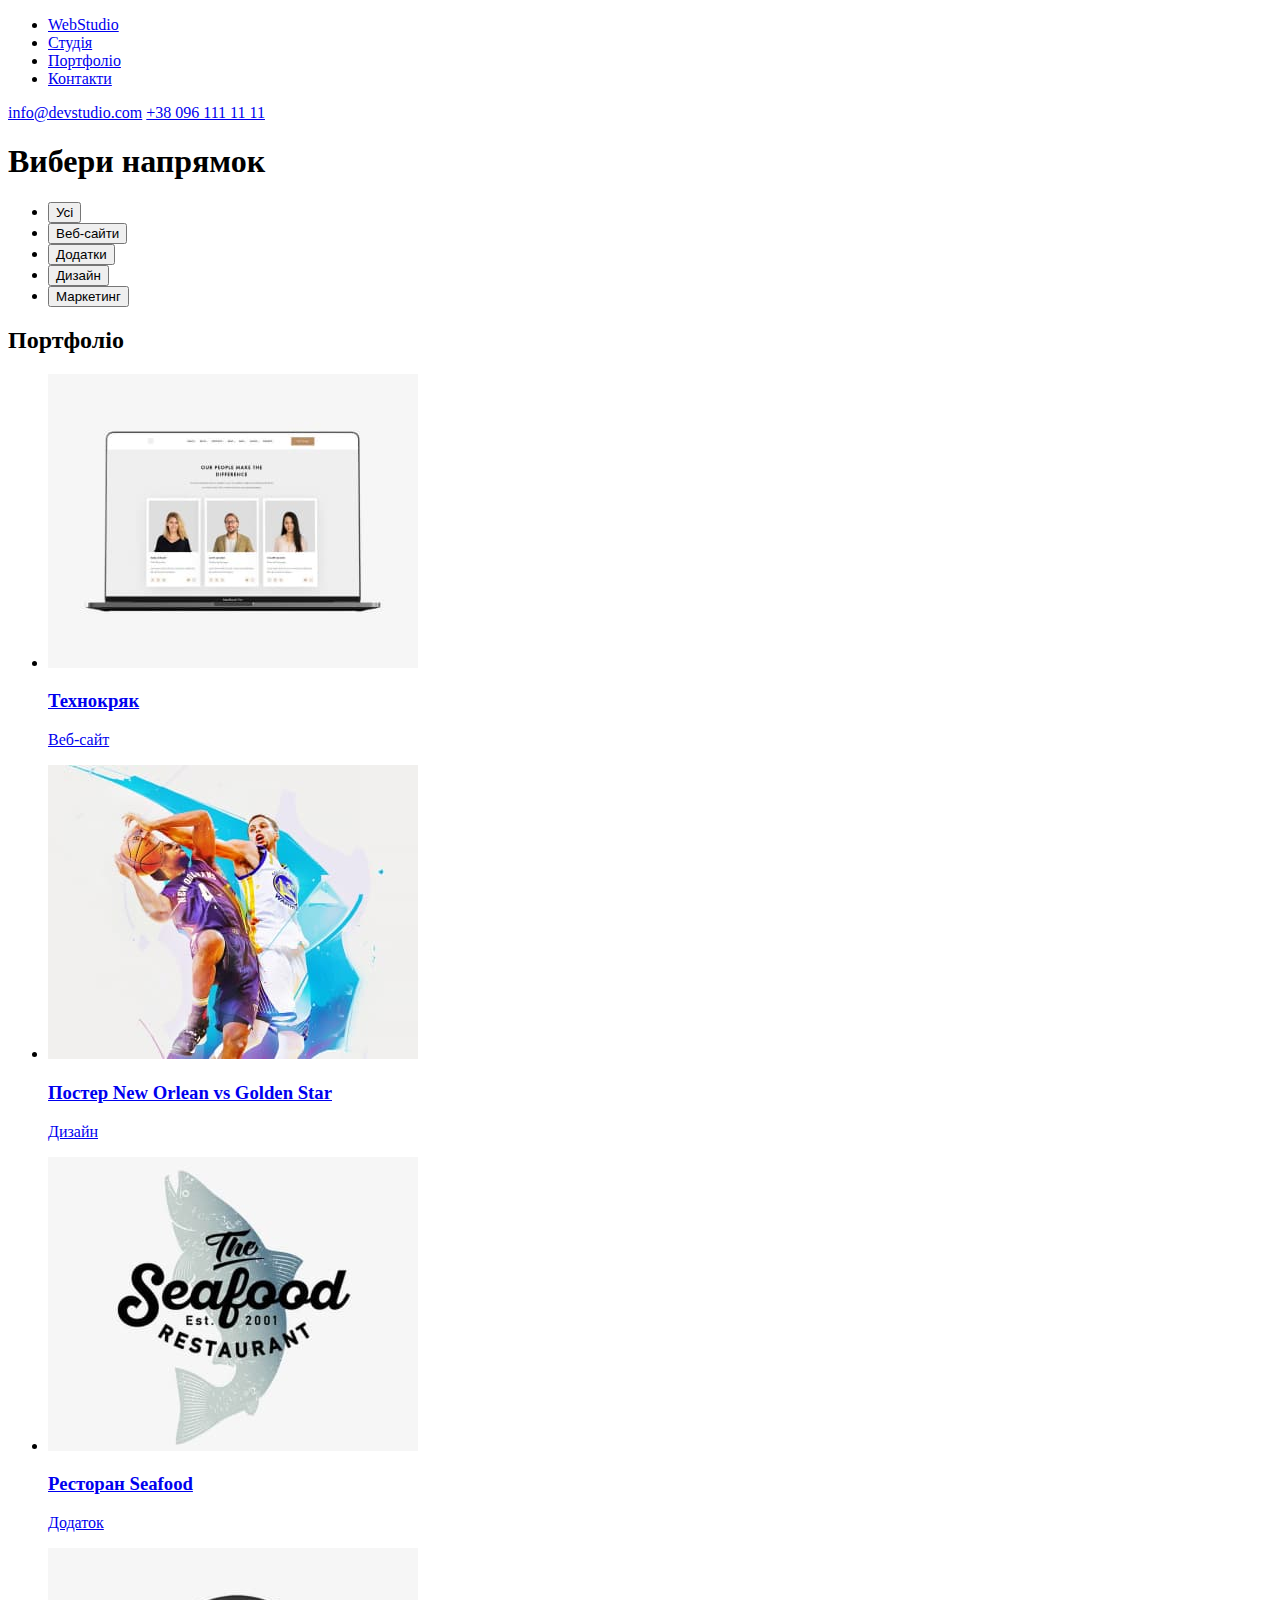
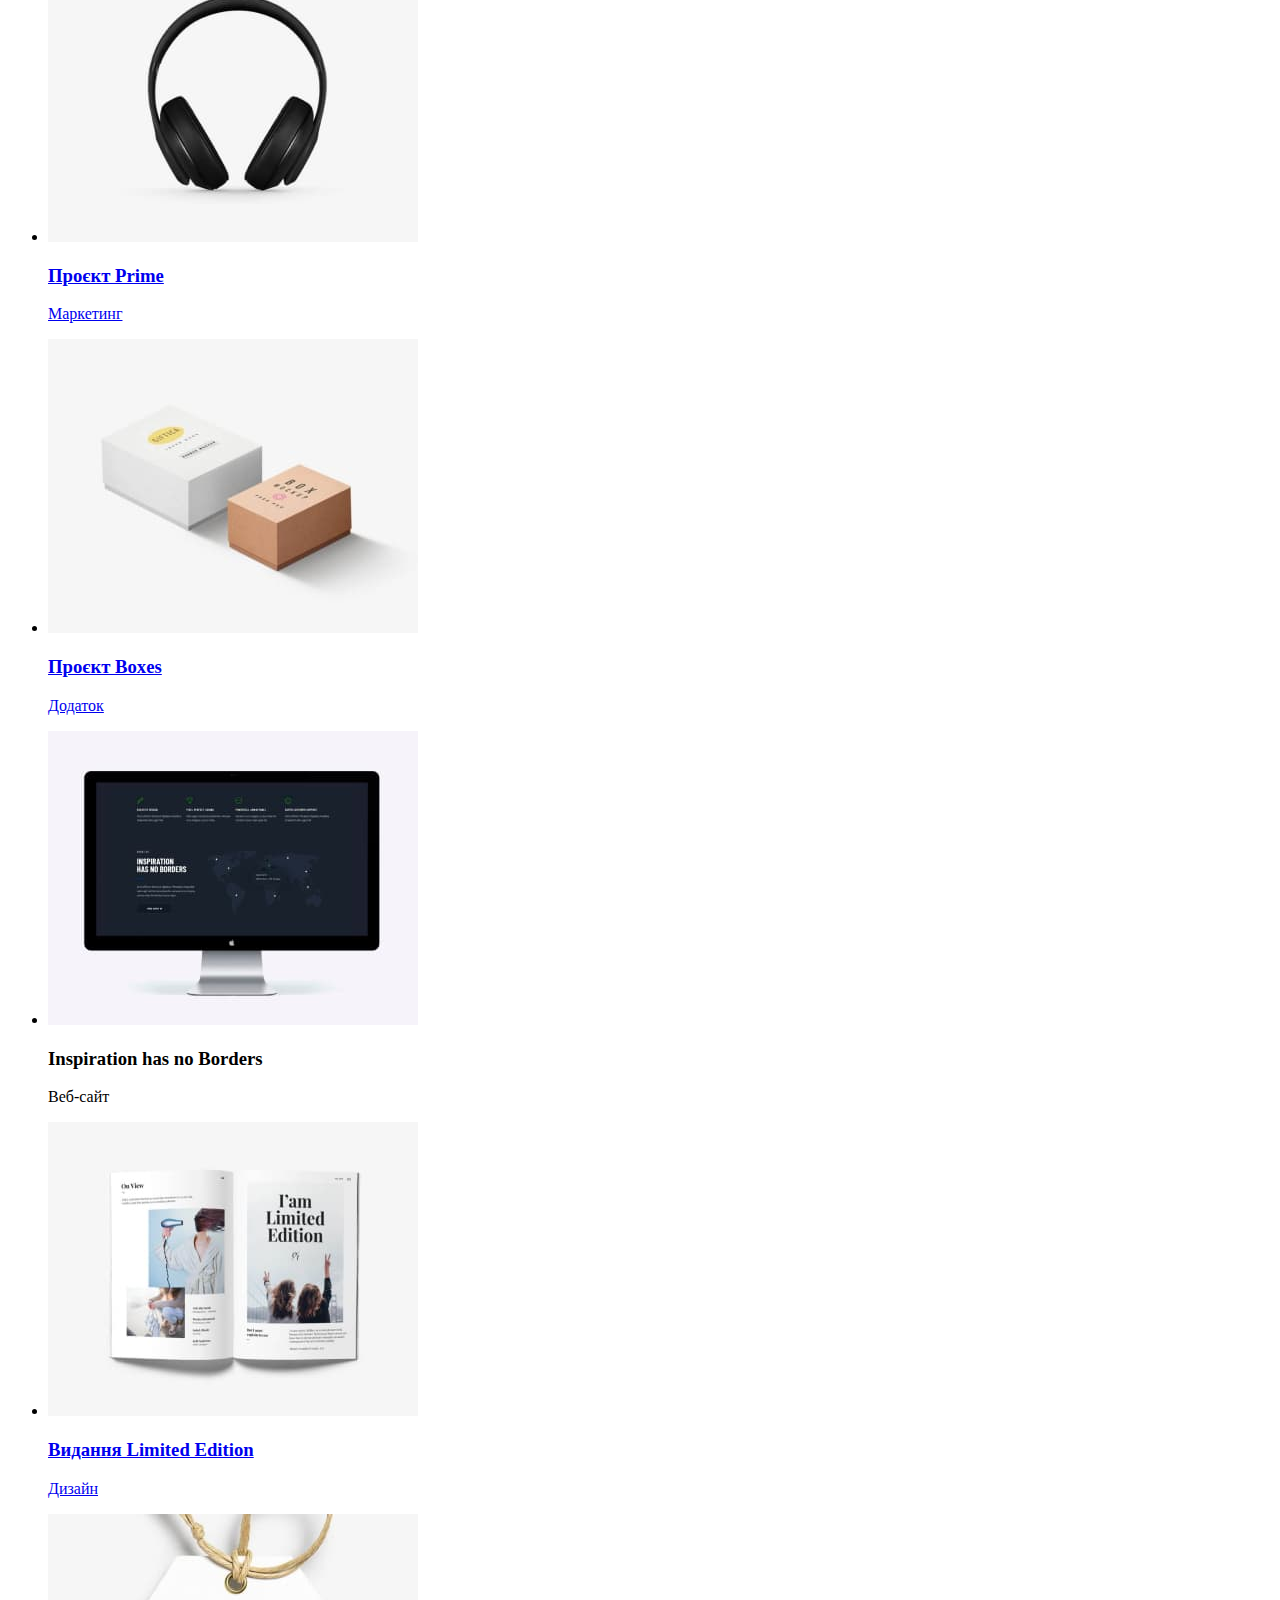
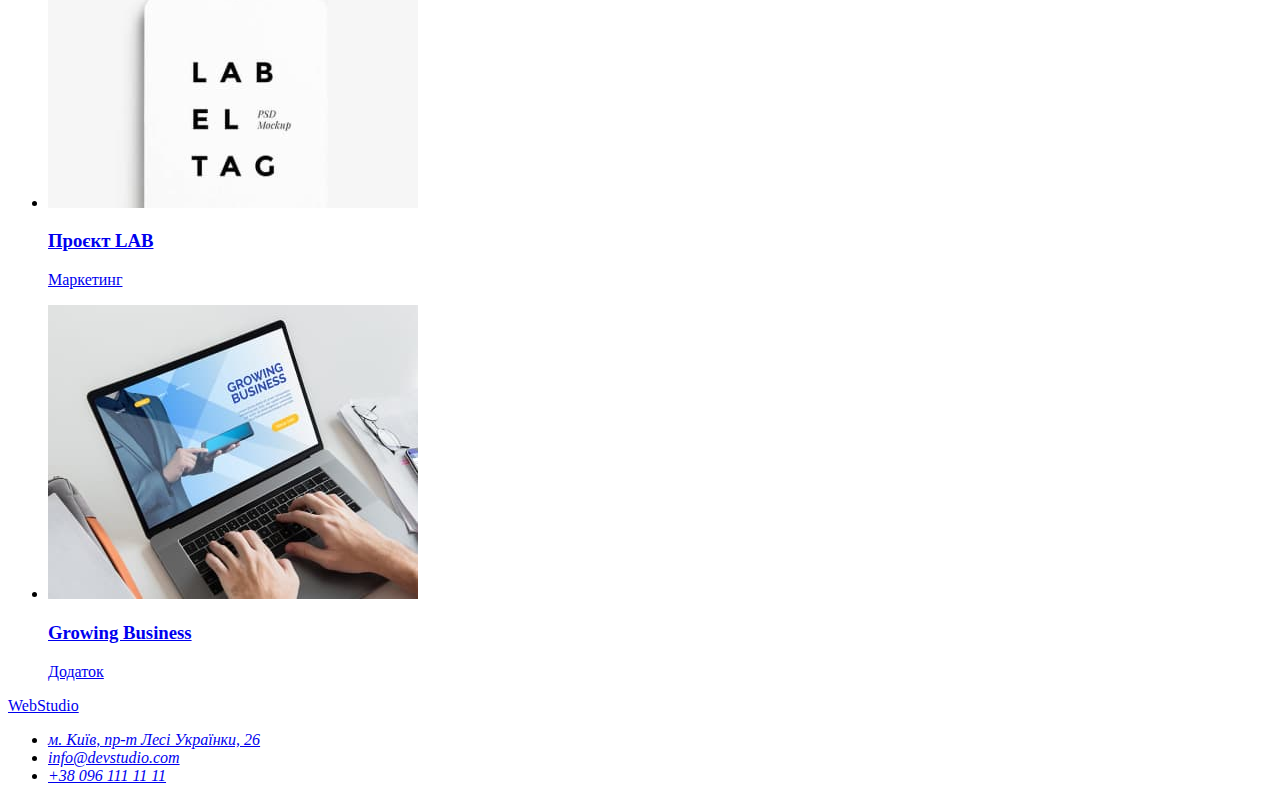
==== portfolio.html @ 2e772005 "Зробила розмітку сторінки Portfolio" ====
<!DOCTYPE html>
<html lang="uk">
<head>
    <meta charset="UTF-8">
    <meta http-equiv="X-UA-Compatible" content="IE=edge">
    <meta name="viewport" content="width=device-width, initial-scale=1.0">
    <title>Document</title>
</head>
<body>

    <header>
        <!-- Основна навігація -->
        <nav>
            <ul>
                <li>
                    <a href="#">WebStudio</a>
                </li>
                <li>
                    <a href="#">Студія</a>
                </li>
                <li>
                    <a href="#">Портфоліо</a>
                </li>
                <li>
                    <a href="#">Контакти</a>
                </li>
            </ul>
        </nav>
        <a href="mailto:info@devstudio.com">info@devstudio.com</a>
        <a href="tel:+380961111111">+38 096 111 11 11</a>
    </header>

    <main>

<!-- Фільтр -->
<h1>Вибери напрямок</h1>
        <ul>
            <li><button type="button">Усі</button></li>
            <li><button type="button">Веб-сайти</button></li>
            <li><button type="button">Додатки</button></li>
            <li><button type="button">Дизайн</button></li>
            <li><button type="button">Маркетинг</button></li>
        </ul>

<!-- Портфоліо -->
<h2>Портфоліо</h2>
<section>
    <ul>
        <li>
            <a href="#">
            <img src="./images/tehnokryak.jpg" alt="Співробітники компанії" width="370">
            <h3>Технокряк</h3>
            <p>Веб-сайт</p>
            </a>
        </li>
        <li>
            <a href="#">
            <img src="./images/poster.jpg" alt="Два баскетболисти" width="370">
            <h3>Постер New Orlean vs Golden Star</h3>
            <p>Дизайн</p>
            </a>
        </li>
        <li>
            <a href="#">
            <img src="./images/restoran.jpg" alt="Логотип ресторану" width="370">
            <h3>Ресторан Seafood</h3>
            <p>Додаток</p>
            </a>
        </li>
        <li>
            <a href="#">
            <img src="./images/project1.jpg" alt="Навушники" width="370">
            <h3>Проєкт Prime</h3>
            <p>Маркетинг</p>
            </a>
        </li>
        <li>
            <a href="#">
            <img src="./images/project2.jpg" alt="Дві коробки" width="370">
            <h3>Проєкт Boxes</h3>
            <p>Додаток</p>
            </a>
        </li>
        <li>
            <a href="#"></a>
            <img src="./images/inspiration.jpg" alt="Монітор компьютера" width="370">
            <h3>Inspiration has no Borders</h3>
            <p>Веб-сайт</p>
            </a>
        </li>
        <li>
            <a href="#">
            <img src="./images/edition.jpg" alt="Розворот журналу" width="370">
            <h3>Видання Limited Edition</h3>
            <p>Дизайн</p>
            </a>
        </li>
        <li>
            <a href="#">
            <img src="./images/project3.jpg" alt="Бірка від одягу" width="370">
            <h3>Проєкт LAB</h3>
            <p>Маркетинг</p>
            </a>
        </li>
        <li>
            <a href="#">
            <img src="./images/bussiness.jpg" alt="Людина друкує на клавіатурі ноутбука">
            <h3>Growing Business</h3>
            <p>Додаток</p>
            </a>
        </li>
    </ul>
</section>
    </main>

    <footer>
        <a href="#">WebStudio</a>
        <address>
            <ul>
                <li><a href="https://goo.gl/maps/HGfggYdq6uxmMYeL7" target="_blank"
                        rel="noreferrer noopener nofollow">м. Київ, пр-т Лесі Українки, 26</a></li>
                <li><a href="mailto:info@devstudio.com">info@devstudio.com</a></li>
                <li><a href="tel:+380961111111">+38 096 111 11 11</a></li>
            </ul>
        </address>
    </footer>
</body>

</html>
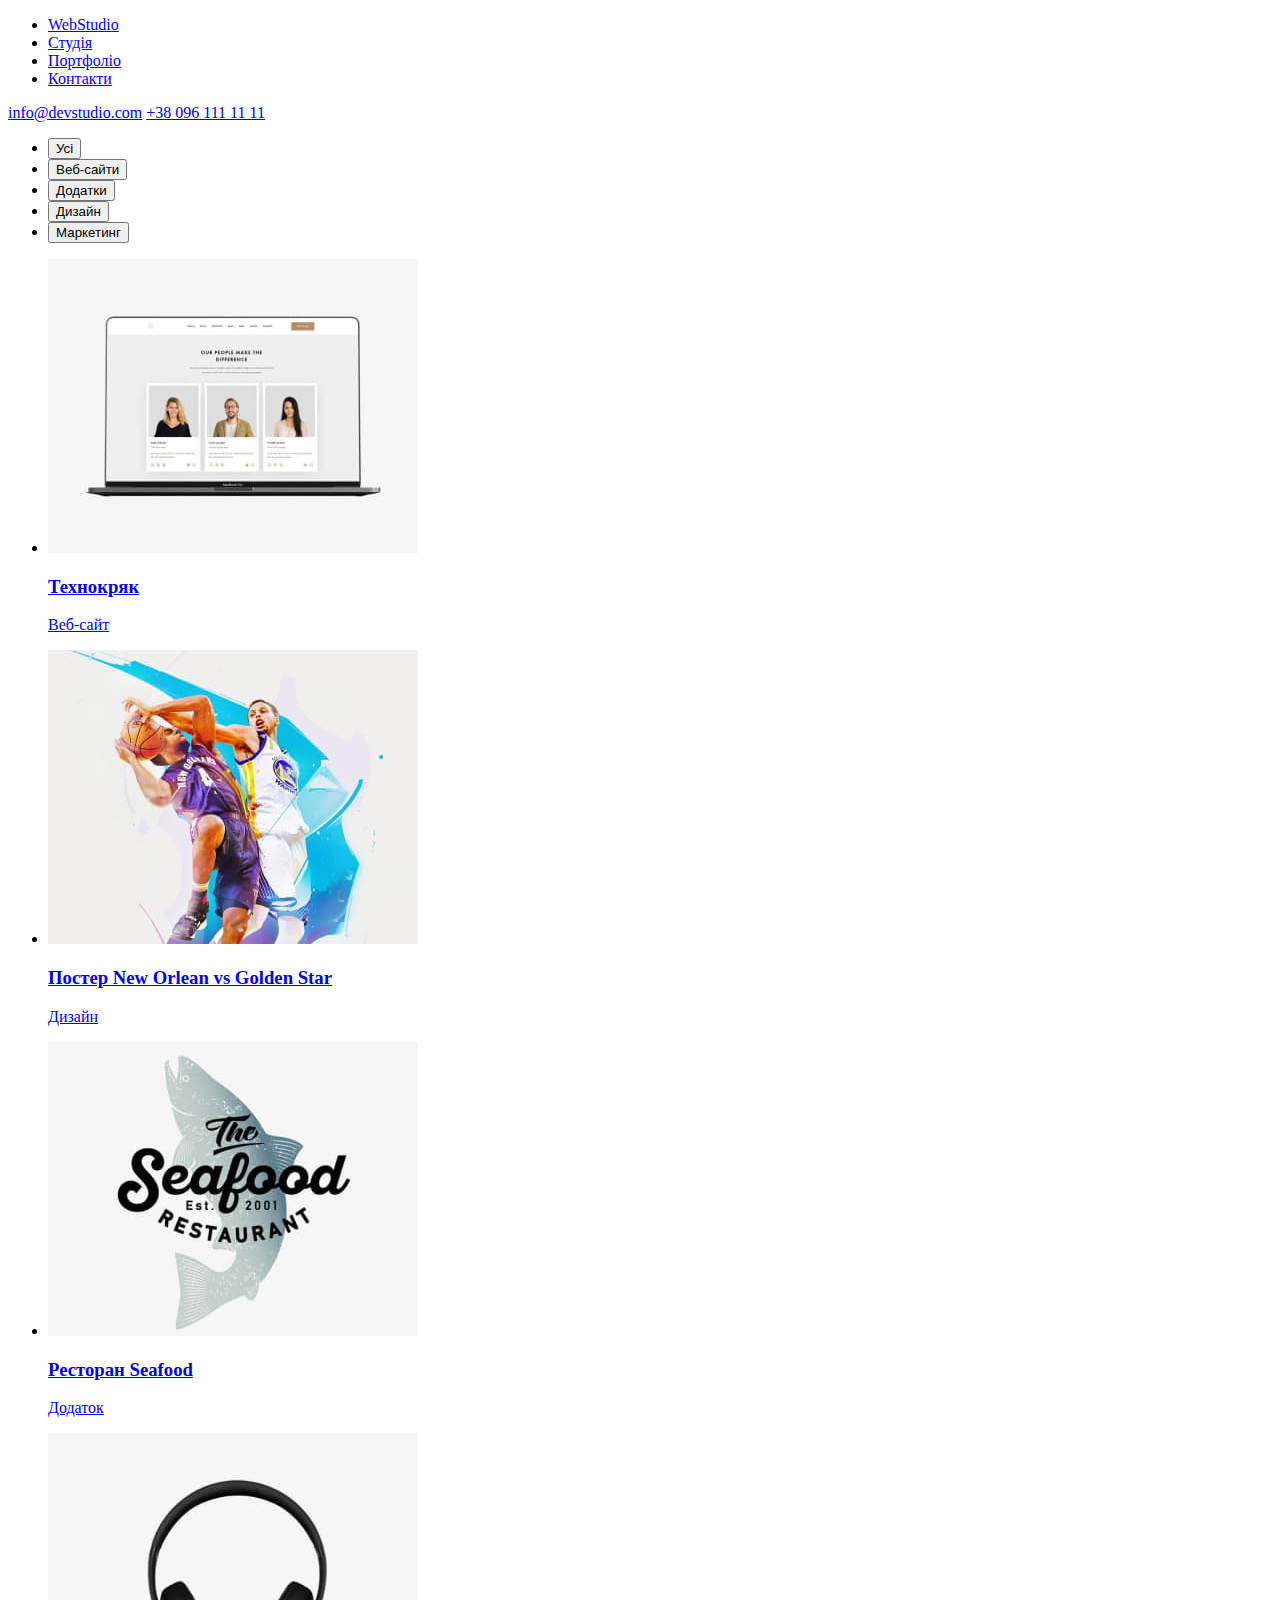
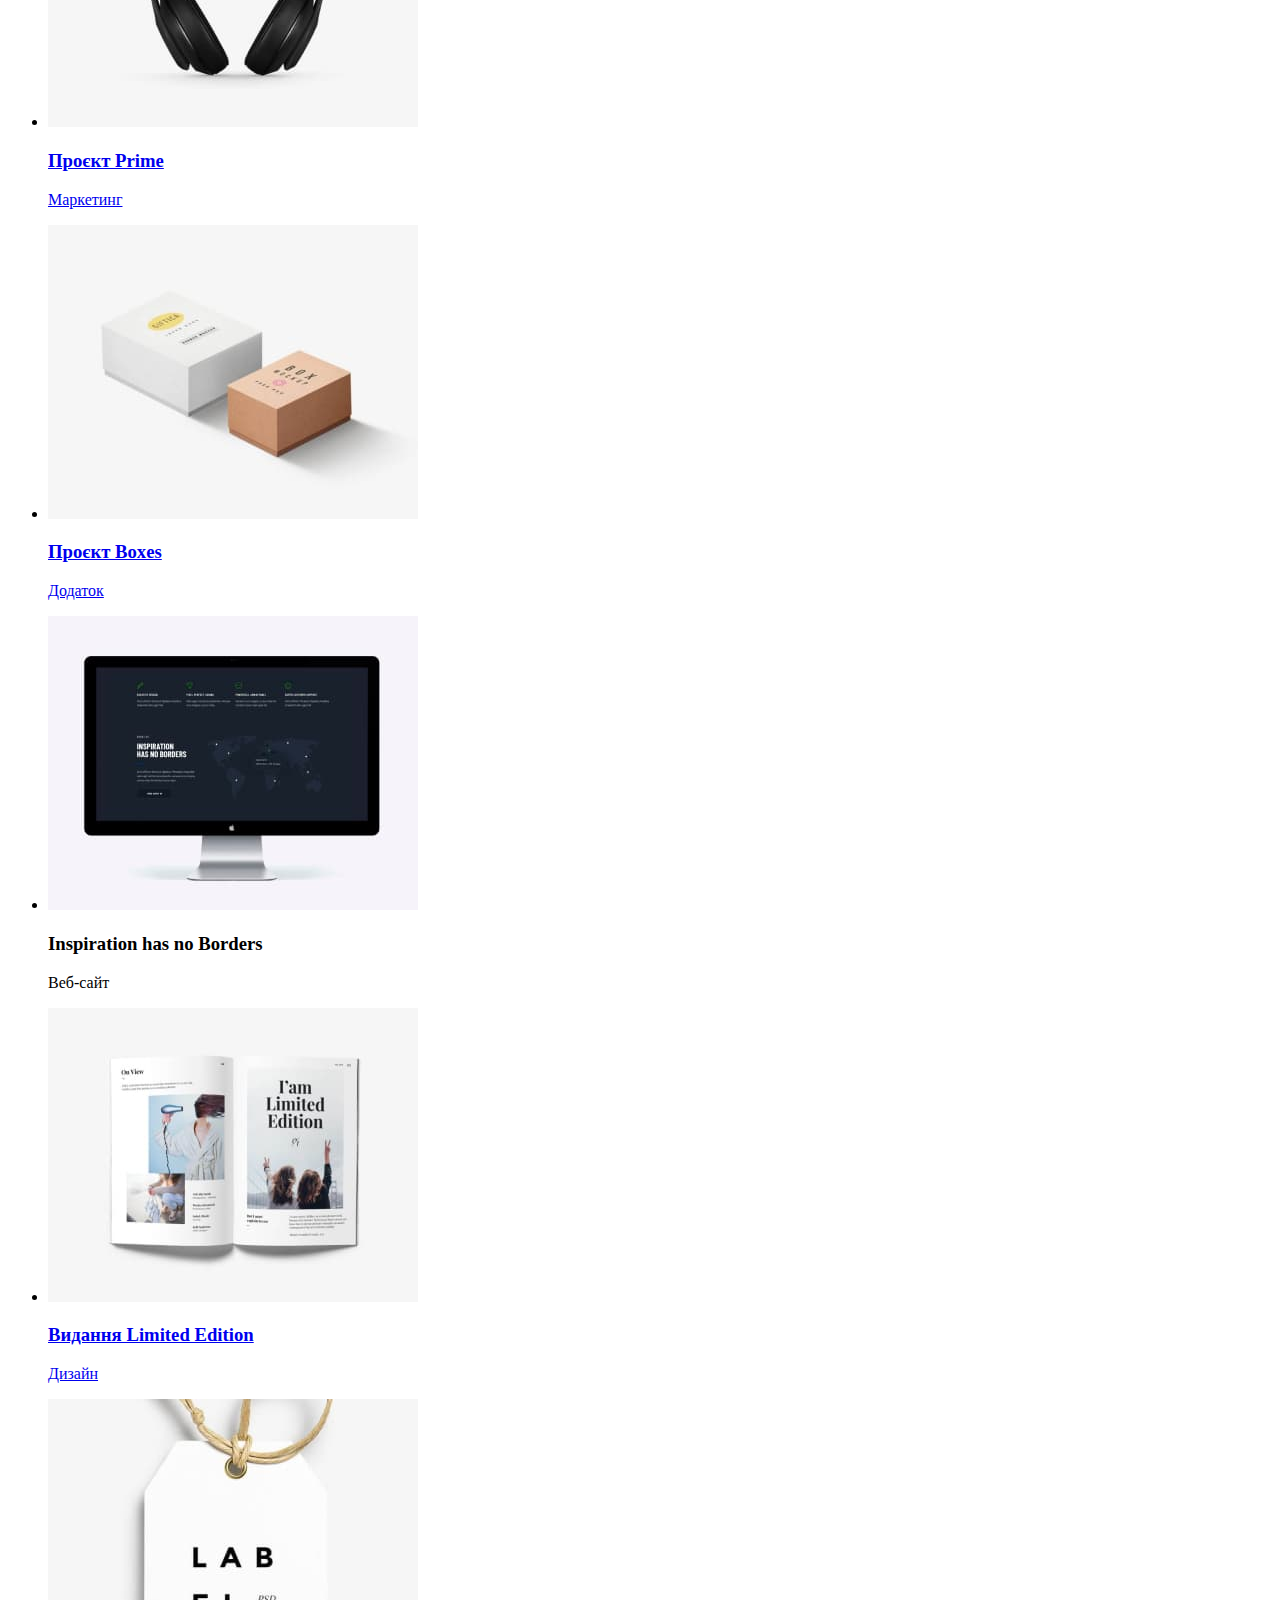
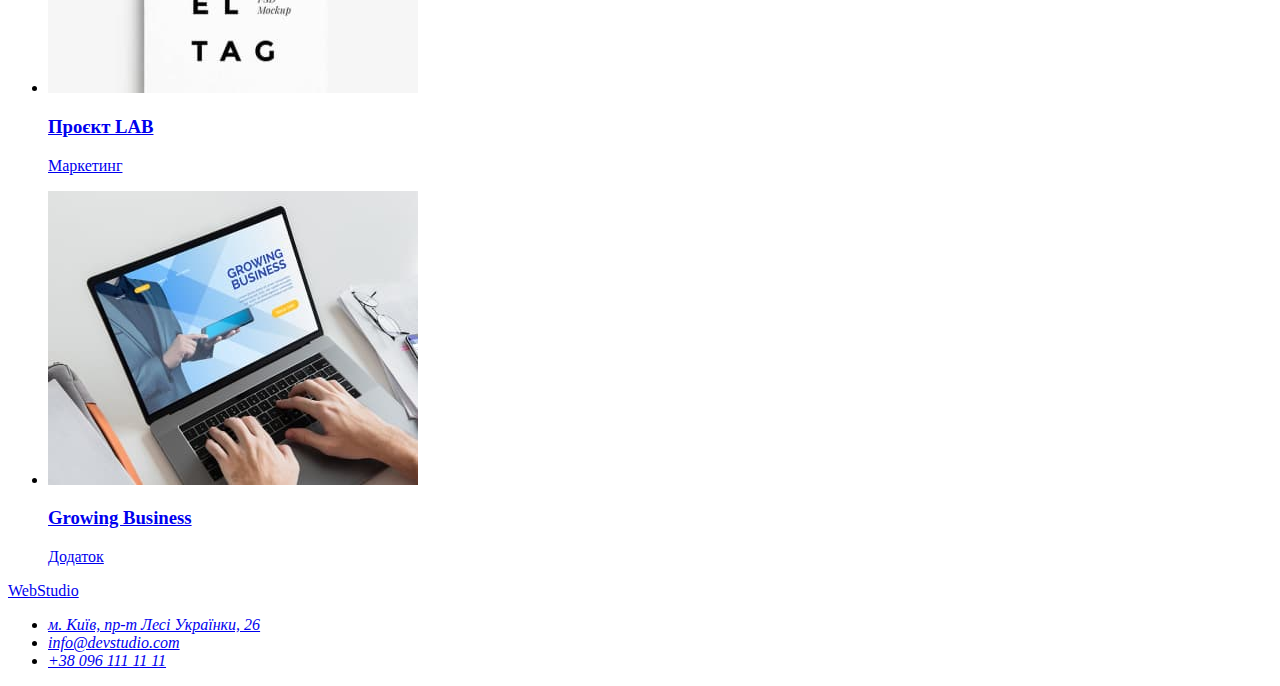
==== commit 83b41585: "Внесла зміни у сторінках  index.html та porfolio.html" ====
--- a/portfolio.html
+++ b/portfolio.html
@@ -13,13 +13,13 @@
         <nav>
             <ul>
                 <li>
-                    <a href="#">WebStudio</a>
+                    <a href="/">WebStudio</a>
                 </li>
                 <li>
-                    <a href="#">Студія</a>
+                    <a href="./index.html">Студія</a>
                 </li>
                 <li>
-                    <a href="#">Портфоліо</a>
+                    <a href="./portfolio.html">Портфоліо</a>
                 </li>
                 <li>
                     <a href="#">Контакти</a>
@@ -33,7 +33,8 @@
     <main>
 
 <!-- Фільтр -->
-<h1>Вибери напрямок</h1>
+<h1 hidden>Вибери напрямок</h1>
+<section>
         <ul>
             <li><button type="button">Усі</button></li>
             <li><button type="button">Веб-сайти</button></li>
@@ -41,9 +42,9 @@
             <li><button type="button">Дизайн</button></li>
             <li><button type="button">Маркетинг</button></li>
         </ul>
-
+</section>
 <!-- Портфоліо -->
-<h2>Портфоліо</h2>
+<h2 hidden>Портфоліо</h2>
 <section>
     <ul>
         <li>
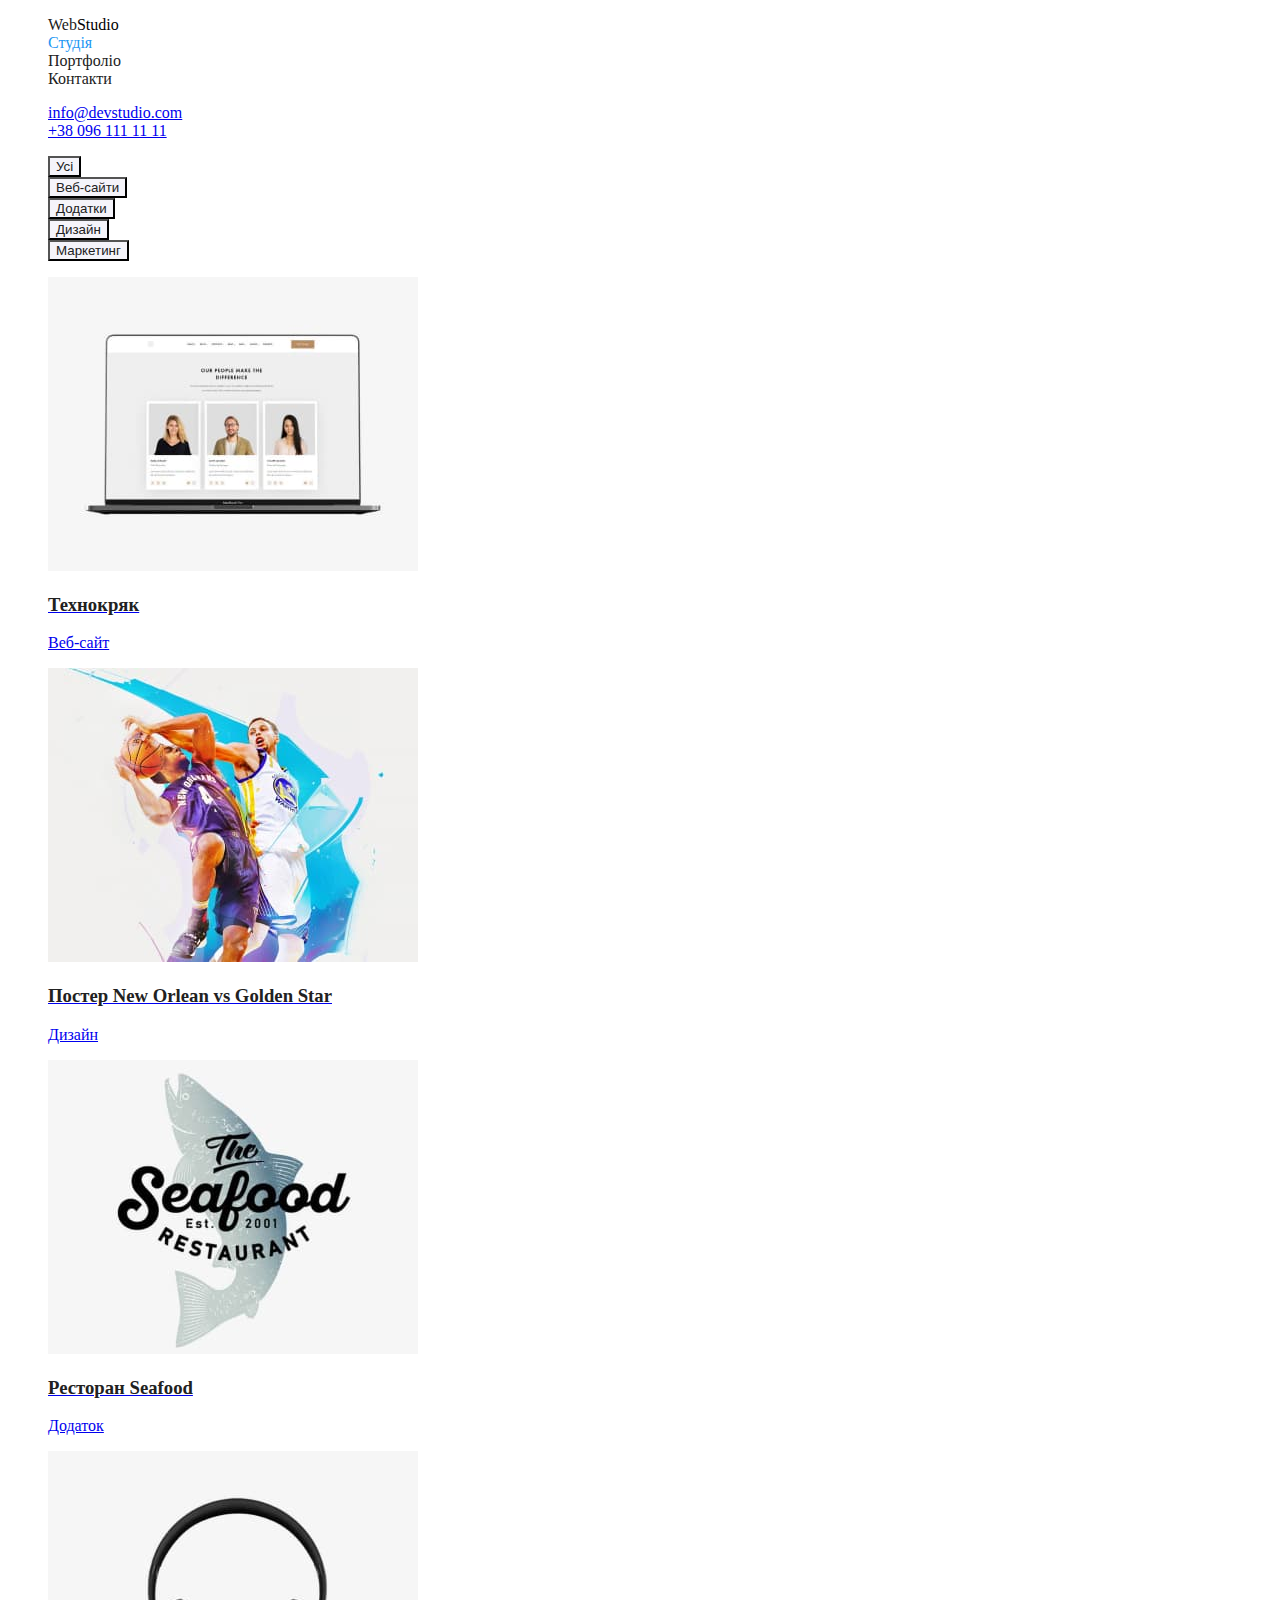
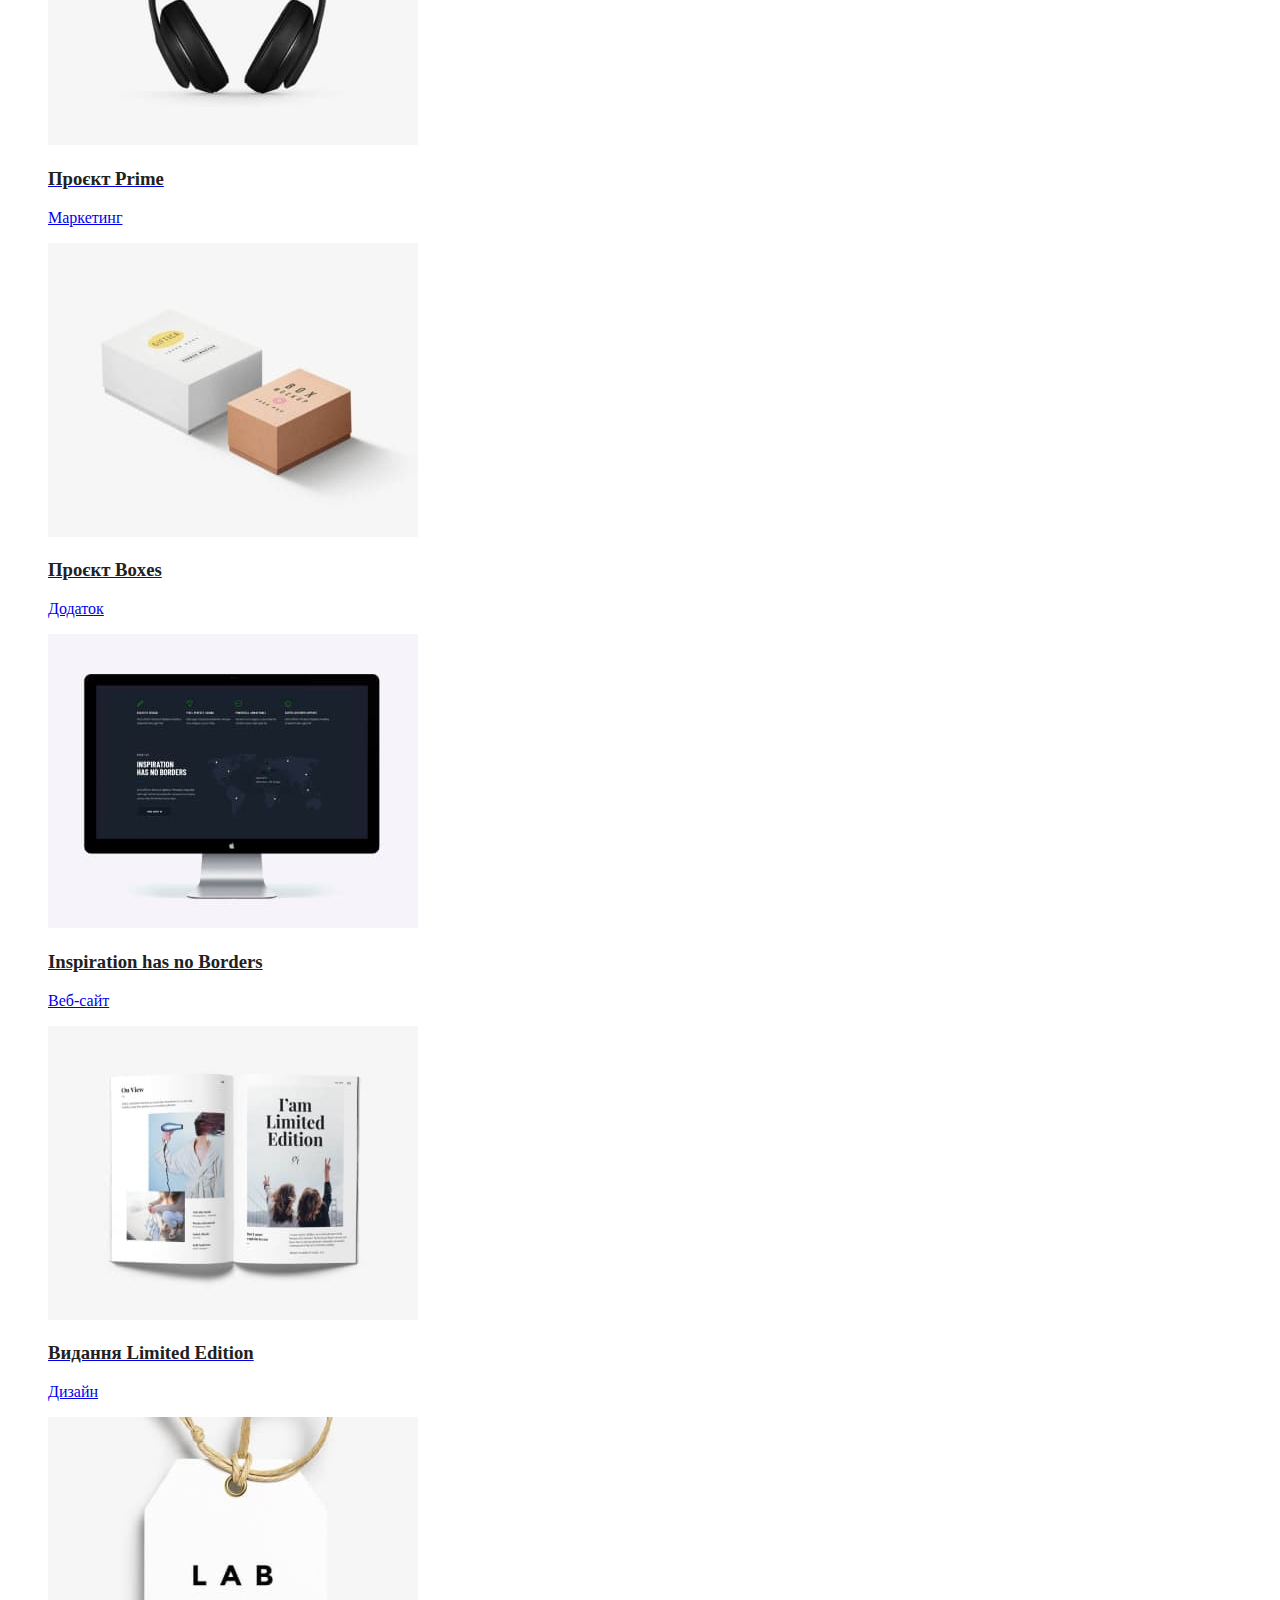
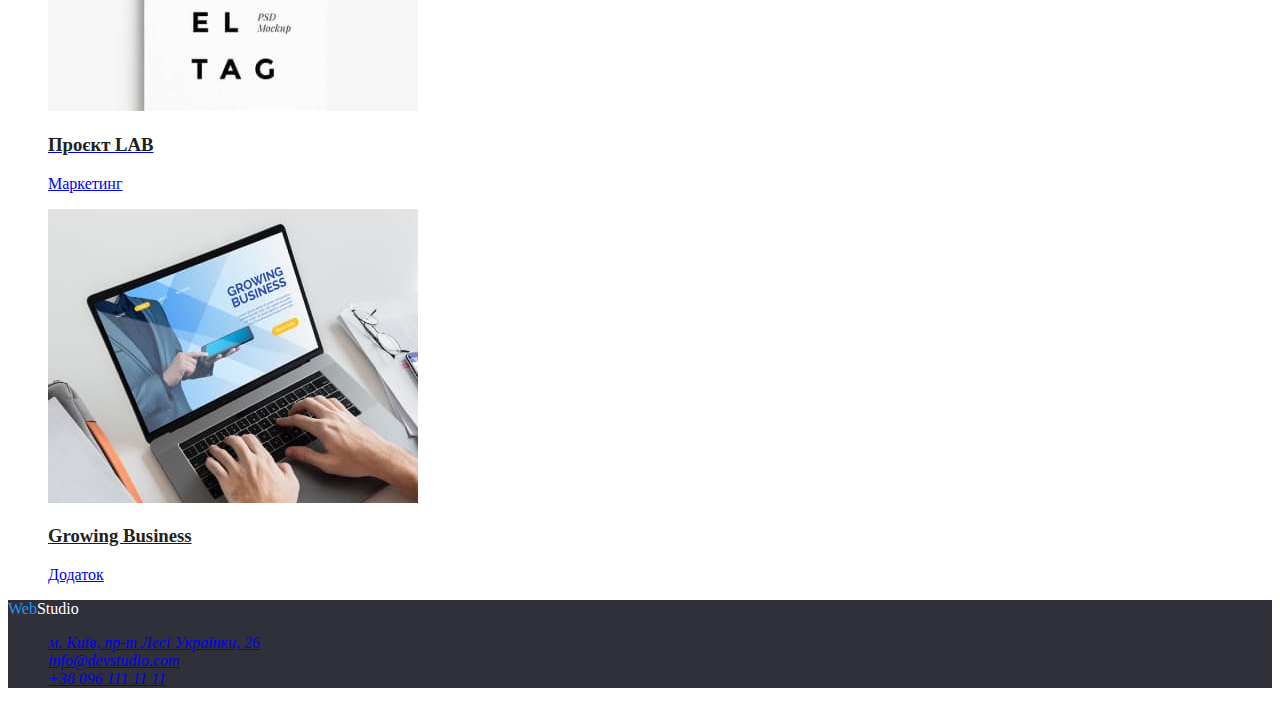
==== commit f19320d0: "Додаю стилі до сторінок index і profile" ====
--- a/portfolio.html
+++ b/portfolio.html
@@ -5,108 +5,115 @@
     <meta http-equiv="X-UA-Compatible" content="IE=edge">
     <meta name="viewport" content="width=device-width, initial-scale=1.0">
     <title>Document</title>
+    <link rel="preconnect" href="https://fonts.googleapis.com">
+    <link rel="preconnect" href="https://fonts.gstatic.com" crossorigin>
+    <link href="https://fonts.googleapis.com/css2?family=Raleway:wght@700&family=Roboto:wght@400;500;700;900&display=swap" rel="stylesheet"> 
+    <link rel="stylesheet" href="./css/styles.css">
 </head>
 <body>
 
     <header>
         <!-- Основна навігація -->
-        <nav>
-            <ul>
-                <li>
-                    <a href="/">WebStudio</a>
-                </li>
-                <li>
-                    <a href="./index.html">Студія</a>
-                </li>
-                <li>
-                    <a href="./portfolio.html">Портфоліо</a>
-                </li>
-                <li>
-                    <a href="#">Контакти</a>
-                </li>
-            </ul>
-        </nav>
-        <a href="mailto:info@devstudio.com">info@devstudio.com</a>
-        <a href="tel:+380961111111">+38 096 111 11 11</a>
-    </header>
+    <nav>
+        <ul class="site-nav list">
+            <li>
+              <a href="/" class="logo link">Web<Span class="logo-end-header">Studio</Span></a>  
+            </li>
+            <li>
+              <a href="./index.html" class="link current">Студія</a>  
+            </li>
+            <li>
+               <a href="./portfolio.html" class="link">Портфоліо</a> 
+            </li>
+            <li>
+               <a href="#" class="link">Контакти</a> 
+            </li>
+        </ul>
+    </nav>
+    <ul class="auth-nav list">
+        <li><a href="mailto:info@devstudio.com" class="auth-nav-tel">info@devstudio.com</a></li>
+        <li><a href="tel:+380961111111" class="auth-nav-mail">+38 096 111 11 11</a></li>
+    </ul>
+    
+       </header> 
 
     <main>
 
 <!-- Фільтр -->
-<h1 hidden>Вибери напрямок</h1>
 <section>
-        <ul>
-            <li><button type="button">Усі</button></li>
-            <li><button type="button">Веб-сайти</button></li>
-            <li><button type="button">Додатки</button></li>
-            <li><button type="button">Дизайн</button></li>
-            <li><button type="button">Маркетинг</button></li>
+    <h1 hidden>Вибери напрямок</h1>
+        <ul class="list">
+            <li><button type="button" class="filtr-button">Усі</button></li>
+            <li><button type="button" class="filtr-button">Веб-сайти</button></li>
+            <li><button type="button" class="filtr-button">Додатки</button></li>
+            <li><button type="button" class="filtr-button">Дизайн</button></li>
+            <li><button type="button" class="filtr-button">Маркетинг</button></li>
         </ul>
 </section>
 <!-- Портфоліо -->
-<h2 hidden>Портфоліо</h2>
-<section>
-    <ul>
+<section class="section">
+    <h2 hidden>Портфоліо</h2>
+    <ul class="list link">
         <li>
             <a href="#">
             <img src="./images/tehnokryak.jpg" alt="Співробітники компанії" width="370">
-            <h3>Технокряк</h3>
+            <h3 class="section-title">Технокряк</h3>
             <p>Веб-сайт</p>
             </a>
         </li>
         <li>
             <a href="#">
             <img src="./images/poster.jpg" alt="Два баскетболисти" width="370">
-            <h3>Постер New Orlean vs Golden Star</h3>
+            <h3 class="section-title">Постер New Orlean vs Golden Star</h3>
             <p>Дизайн</p>
             </a>
         </li>
         <li>
             <a href="#">
             <img src="./images/restoran.jpg" alt="Логотип ресторану" width="370">
-            <h3>Ресторан Seafood</h3>
+            <h3 class="section-title">Ресторан Seafood</h3>
             <p>Додаток</p>
             </a>
         </li>
         <li>
             <a href="#">
             <img src="./images/project1.jpg" alt="Навушники" width="370">
-            <h3>Проєкт Prime</h3>
+            <h3 class="section-title">Проєкт Prime</h3>
             <p>Маркетинг</p>
             </a>
         </li>
         <li>
             <a href="#">
             <img src="./images/project2.jpg" alt="Дві коробки" width="370">
-            <h3>Проєкт Boxes</h3>
+            <h3 class="section-title">Проєкт Boxes</h3>
             <p>Додаток</p>
             </a>
         </li>
         <li>
-            <a href="#"></a>
+            <a href="#">
             <img src="./images/inspiration.jpg" alt="Монітор компьютера" width="370">
-            <h3>Inspiration has no Borders</h3>
+            <h3 class="section-title">Inspiration has no Borders</h3>
             <p>Веб-сайт</p>
             </a>
         </li>
         <li>
             <a href="#">
             <img src="./images/edition.jpg" alt="Розворот журналу" width="370">
-            <h3>Видання Limited Edition</h3>
+            <h3 class="section-title">Видання Limited Edition</h3>
             <p>Дизайн</p>
             </a>
         </li>
         <li>
             <a href="#">
             <img src="./images/project3.jpg" alt="Бірка від одягу" width="370">
-            <h3>Проєкт LAB</h3>
+            <h3 class="section-title">Проєкт LAB</h3>
             <p>Маркетинг</p>
             </a>
         </li>
         <li>
             <a href="#">
             <img src="./images/bussiness.jpg" alt="Людина друкує на клавіатурі ноутбука">
-            <h3>Growing Business</h3>
+            <h3 class="section-title">Growing Business</h3>
             <p>Додаток</p>
             </a>
         </li>
@@ -114,17 +121,16 @@
 </section>
     </main>
 
-    <footer>
-        <a href="#">WebStudio</a>
+    <footer class="footer">
+        <a href="/" class="logo link">Web<Span class="logo-end-footer">Studio</Span></a>
         <address>
-            <ul>
-                <li><a href="https://goo.gl/maps/HGfggYdq6uxmMYeL7" target="_blank"
-                        rel="noreferrer noopener nofollow">м. Київ, пр-т Лесі Українки, 26</a></li>
+            <ul class="list link">
+                <li><a href="https://goo.gl/maps/HGfggYdq6uxmMYeL7" target="_blank" rel="noreferrer noopener nofollow">м. Київ, пр-т Лесі Українки, 26</a></li>
                 <li><a href="mailto:info@devstudio.com">info@devstudio.com</a></li>
                 <li><a href="tel:+380961111111">+38 096 111 11 11</a></li>
             </ul>
         </address>
-    </footer>
+           </footer>
 </body>
 
 </html>--- a/css/styles.css
+++ b/css/styles.css
@@ -0,0 +1,54 @@
+/* Змінні */
+:root {
+    --primary-white-color: #FFFFFF;
+    --primary-text-color: #757575;
+    --title-text-color: #212121;
+    --accent-color: #2196F3;
+}
+/* Body стилі */
+.body-page {
+    background-color: var(--primary-white-color);
+    color: var(--primary-text-color);
+    font-family: 'Roboto'; sans-serif
+    font-style: normal;
+    font-weight: 400;
+    font-size: 14;
+    line-height: calc(24 / 14);
+    /* or 171% */
+    
+    letter-spacing: 0.03em;
+}
+
+/* загальні стилі */
+.link {text-decoration: none;}
+.list {list-style: none;}
+.button {background-color: ; color: }
+
+/* Основна навігація */
+
+.site-nav .link {color: var(--title-text-color);}
+.site-nav .link:hover, .site-nav .link:focus {color: var(--accent-color);}
+.site-nav .link.current {color: var(--accent-color);}
+.logo {color: var(--accent-color);}
+.logo-end-header {color: #000000;}
+.auth-nav{}
+.auth-nav-tel{}
+.auth-nav-mail{}
+
+/* hero */
+.hero {background-color: #2F303A;}
+.hero-title {color: var(--primary-white-color);}
+.hero-button {background-color: var(--accent-color);
+color: var(--primary-white-color);}
+
+/* section */
+.section-title {color: var(--title-text-color);}
+
+/* footer */
+.footer {background-color: #2F303A;}
+.logo-end-footer {color: var(--primary-white-color);}
+.address {text-decoration:none; font-style: normal;}
+/* portfolio */
+/* filtr */
+.filtr-button {background-color: #F5F4FA; color: var(--title-text-color);}
+.filtr-button:hover, .button:focus {background-color: var(--accent-color); color: var(--primary-white-color);}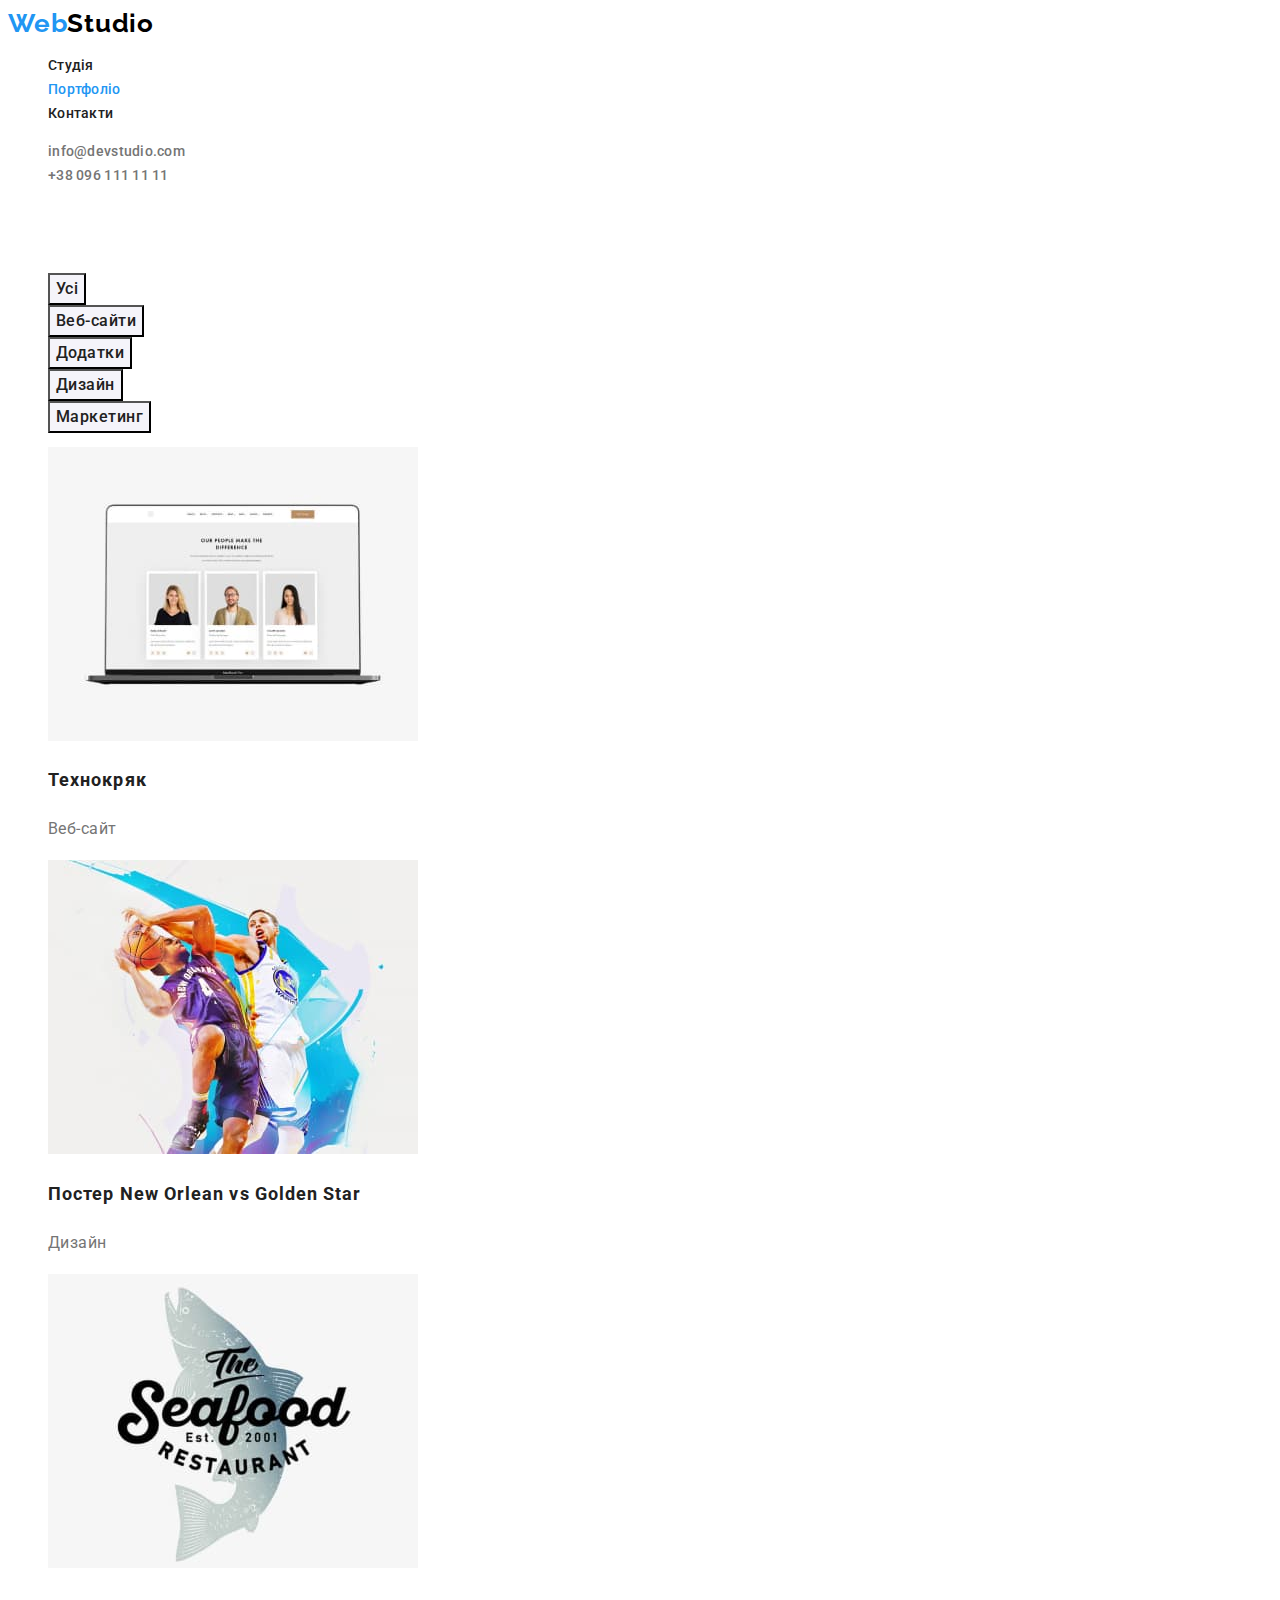
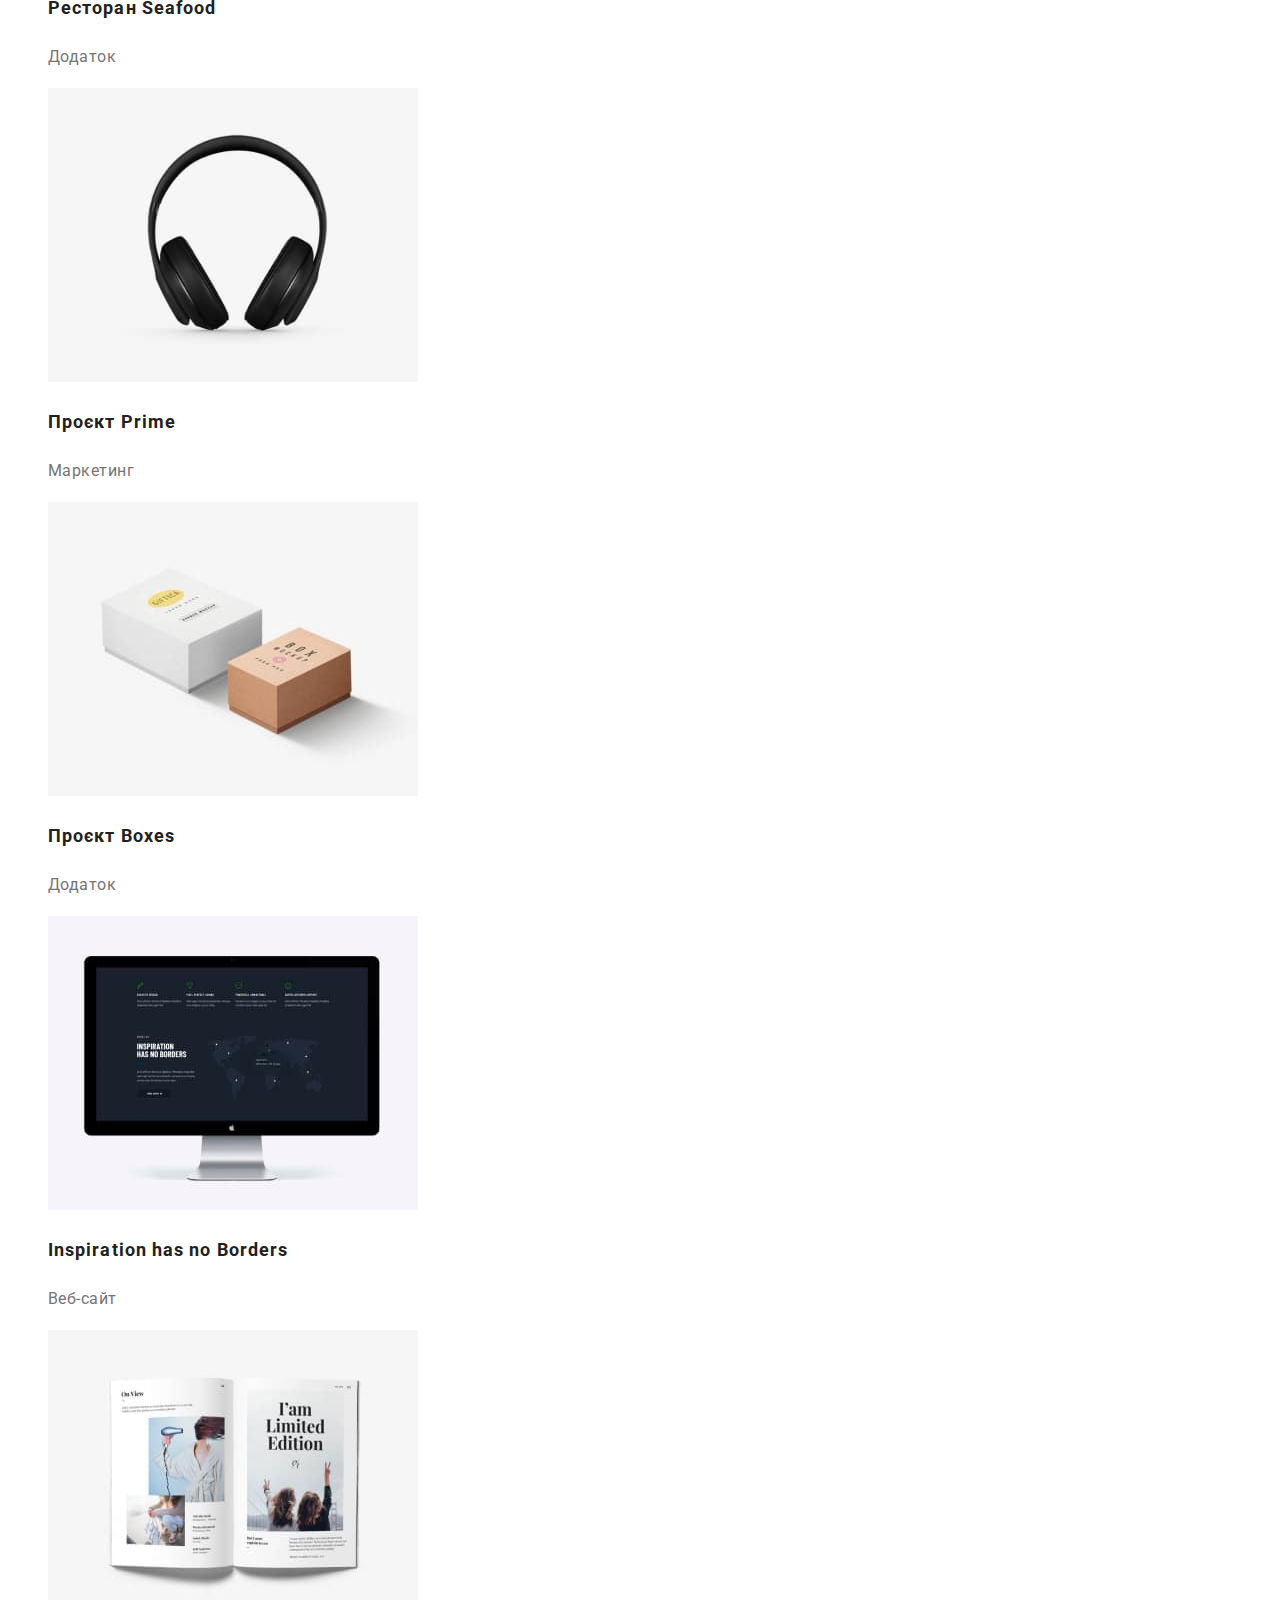
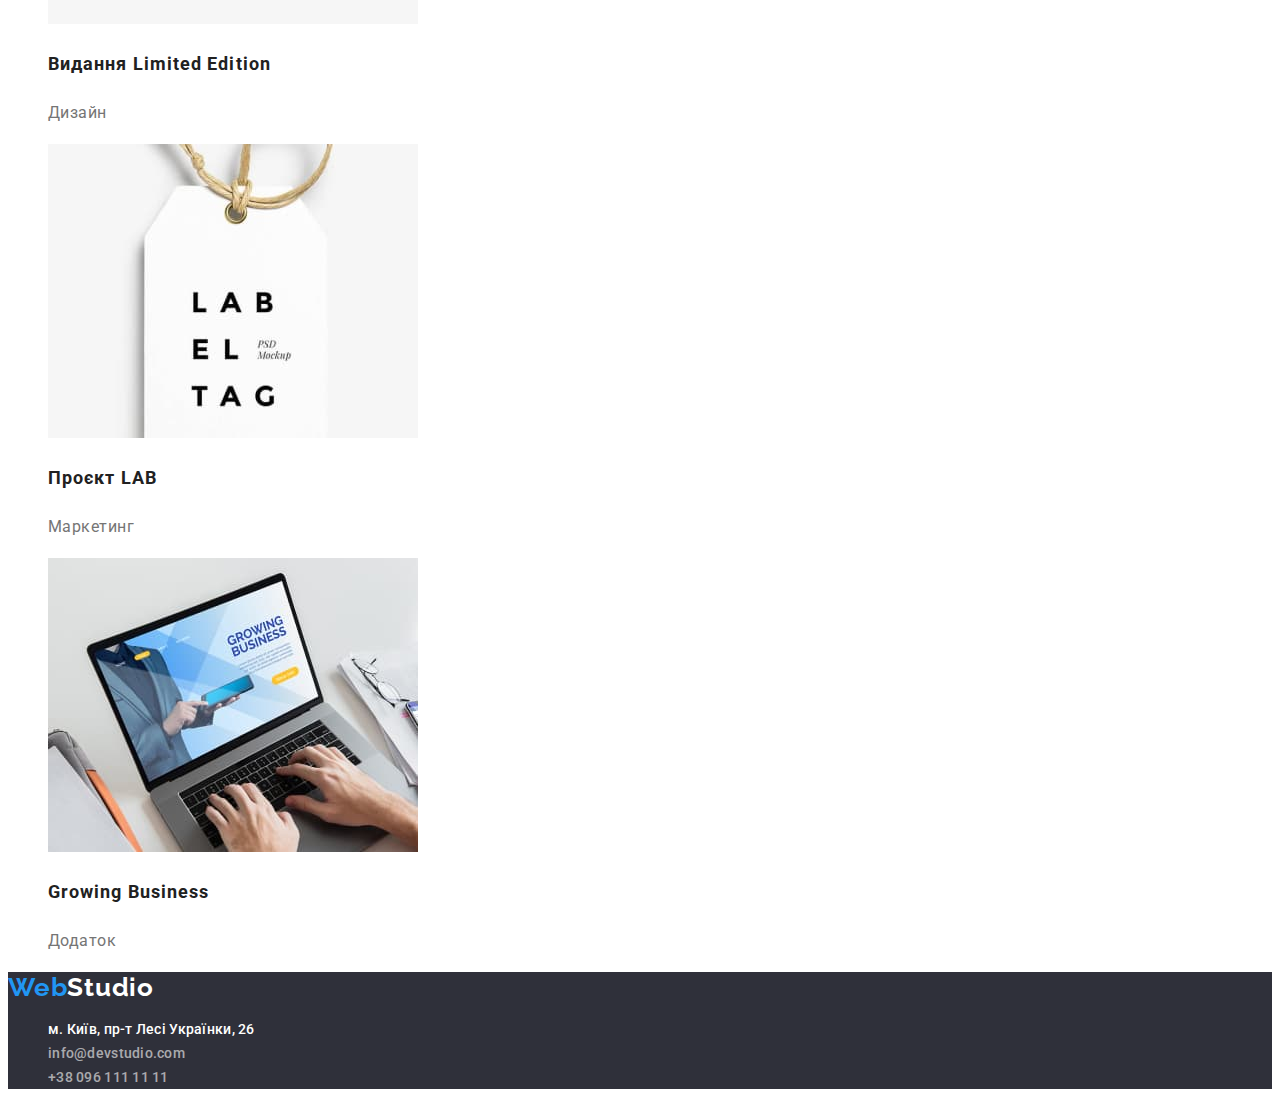
==== commit 5f4690cb: "Внесла зміни у стилі" ====
--- a/portfolio.html
+++ b/portfolio.html
@@ -1,5 +1,6 @@
 <!DOCTYPE html>
 <html lang="uk">
+
 <head>
     <meta charset="UTF-8">
     <meta http-equiv="X-UA-Compatible" content="IE=edge">
@@ -7,114 +8,114 @@
     <title>Document</title>
     <link rel="preconnect" href="https://fonts.googleapis.com">
     <link rel="preconnect" href="https://fonts.gstatic.com" crossorigin>
-    <link href="https://fonts.googleapis.com/css2?family=Raleway:wght@700&family=Roboto:wght@400;500;700;900&display=swap" rel="stylesheet"> 
+    <link
+        href="https://fonts.googleapis.com/css2?family=Raleway:wght@700&family=Roboto:wght@400;500;700;900&display=swap"
+        rel="stylesheet">
     <link rel="stylesheet" href="./css/styles.css">
 </head>
-<body>
+
+<body class="body-page">
 
     <header>
         <!-- Основна навігація -->
-    <nav>
-        <ul class="site-nav list">
-            <li>
-              <a href="/" class="logo link">Web<Span class="logo-end-header">Studio</Span></a>  
-            </li>
-            <li>
-              <a href="./index.html" class="link current">Студія</a>  
-            </li>
-            <li>
-               <a href="./portfolio.html" class="link">Портфоліо</a> 
-            </li>
-            <li>
-               <a href="#" class="link">Контакти</a> 
-            </li>
+        <nav>
+            <a href="/" class="logo link">Web<Span class="logo-end-header">Studio</Span></a>
+
+            <ul class="site-nav list">
+                <li>
+                    <a href="./index.html" class="link">Студія</a>
+                </li>
+                <li>
+                    <a href="./portfolio.html" class="link current">Портфоліо</a>
+                </li>
+                <li>
+                    <a href="#" class="link">Контакти</a>
+                </li>
+            </ul>
+        </nav>
+        <ul class="contact-nav list">
+            <li><a href="mailto:info@devstudio.com" class="link">info@devstudio.com</a></li>
+            <li><a href="tel:+380961111111" class="link">+38 096 111 11 11</a></li>
         </ul>
-    </nav>
-    <ul class="auth-nav list">
-        <li><a href="mailto:info@devstudio.com" class="auth-nav-tel">info@devstudio.com</a></li>
-        <li><a href="tel:+380961111111" class="auth-nav-mail">+38 096 111 11 11</a></li>
-    </ul>
-    
-       </header> 
+
+    </header>
 
     <main>
 
-<!-- Фільтр -->
-<section>
-    <h1 hidden>Вибери напрямок</h1>
-        <ul class="list">
-            <li><button type="button" class="filtr-button">Усі</button></li>
-            <li><button type="button" class="filtr-button">Веб-сайти</button></li>
-            <li><button type="button" class="filtr-button">Додатки</button></li>
-            <li><button type="button" class="filtr-button">Дизайн</button></li>
-            <li><button type="button" class="filtr-button">Маркетинг</button></li>
-        </ul>
-</section>
 <!-- Портфоліо -->
-<section class="section">
-    <h2 hidden>Портфоліо</h2>
+<section class="portfolio">
+    <h1 class="visualy-hidden">Портфоліо</h1>
+    <!-- Фільтр -->
+    <ul class="list">
+        <li><button type="button" class="filter-button">Усі</button></li>
+        <li><button type="button" class="filter-button">Веб-сайти</button></li>
+        <li><button type="button" class="filter-button">Додатки</button></li>
+        <li><button type="button" class=" filter-button">Дизайн</button></li>
+        <li><button type="button" class="filter-button">Маркетинг</button></li>
+    </ul>
+
     <ul class="list link">
         <li>
-            <a href="#">
+            <a href="#" class="link">
             <img src="./images/tehnokryak.jpg" alt="Співробітники компанії" width="370">
-            <h3 class="section-title">Технокряк</h3>
-            <p>Веб-сайт</p>
+            <h2 class="portfolio-title">Технокряк</h2>
+            <p class="portfolio-text">Веб-сайт</p>
             </a>
         </li>
         <li>
-            <a href="#">
+            <a href="#" class="link">
             <img src="./images/poster.jpg" alt="Два баскетболисти" width="370">
-            <h3 class="section-title">Постер New Orlean vs Golden Star</h3>
-            <p>Дизайн</p>
+            <h2 class="portfolio-title">Постер New Orlean vs Golden Star</h2>
+            <p class="portfolio-text">Дизайн</p>
             </a>
         </li>
         <li>
-            <a href="#">
+            <a href="#" class="link">
             <img src="./images/restoran.jpg" alt="Логотип ресторану" width="370">
-            <h3 class="section-title">Ресторан Seafood</h3>
-            <p>Додаток</p>
+            <h2 class="portfolio-title">Ресторан Seafood</h2>
+            <p class="portfolio-text">Додаток</p>
             </a>
         </li>
         <li>
-            <a href="#">
+            <a href="#" class="link">
             <img src="./images/project1.jpg" alt="Навушники" width="370">
-            <h3 class="section-title">Проєкт Prime</h3>
-            <p>Маркетинг</p>
+            <h2 class="portfolio-title">Проєкт Prime</h2>
+            <p class="portfolio-text">Маркетинг</p>
             </a>
         </li>
         <li>
-            <a href="#">
+            <a href="#" class="link">
             <img src="./images/project2.jpg" alt="Дві коробки" width="370">
-            <h3 class="section-title">Проєкт Boxes</h3>
-            <p>Додаток</p>
+            <h2 class="portfolio-title">Проєкт Boxes</h2>
+            <p class="portfolio-text">Додаток</p>
             </a>
         </li>
         <li>
-            <a href="#">
+            <a href="#" class="link">
             <img src="./images/inspiration.jpg" alt="Монітор компьютера" width="370">
-            <h3 class="section-title">Inspiration has no Borders</h3>
-            <p>Веб-сайт</p>
+            <h2 class="portfolio-title">Inspiration has no Borders</h2>
+            <p class="portfolio-text">Веб-сайт</p>
             </a>
         </li>
         <li>
-            <a href="#">
+            <a href="#" class="link">
             <img src="./images/edition.jpg" alt="Розворот журналу" width="370">
-            <h3 class="section-title">Видання Limited Edition</h3>
-            <p>Дизайн</p>
+            <h2 class="portfolio-title">Видання Limited Edition</h2>
+            <p class="portfolio-text">Дизайн</p>
             </a>
         </li>
         <li>
-            <a href="#">
+            <a href="#" class="link">
             <img src="./images/project3.jpg" alt="Бірка від одягу" width="370">
-            <h3 class="section-title">Проєкт LAB</h3>
-            <p>Маркетинг</p>
+            <h2 class="portfolio-title">Проєкт LAB</h2>
+            <p class="portfolio-text">Маркетинг</p>
             </a>
         </li>
         <li>
-            <a href="#">
+            <a href="#" class="link">
             <img src="./images/bussiness.jpg" alt="Людина друкує на клавіатурі ноутбука">
-            <h3 class="section-title">Growing Business</h3>
-            <p>Додаток</p>
+            <h2 class="portfolio-title">Growing Business</h2>
+            <p class="portfolio-text">Додаток</p>
             </a>
         </li>
     </ul>
@@ -123,14 +124,15 @@
 
     <footer class="footer">
         <a href="/" class="logo link">Web<Span class="logo-end-footer">Studio</Span></a>
-        <address>
-            <ul class="list link">
-                <li><a href="https://goo.gl/maps/HGfggYdq6uxmMYeL7" target="_blank" rel="noreferrer noopener nofollow">м. Київ, пр-т Лесі Українки, 26</a></li>
-                <li><a href="mailto:info@devstudio.com">info@devstudio.com</a></li>
-                <li><a href="tel:+380961111111">+38 096 111 11 11</a></li>
+        <address class="contact-nav">
+            <ul class="list">
+                <li><a href="https://goo.gl/maps/HGfggYdq6uxmMYeL7" target="_blank" rel="noreferrer noopener nofollow"
+                        class="address link">м. Київ, пр-т Лесі Українки, 26</a></li>
+                <li><a href="mailto:info@devstudio.com" class="mail link">info@devstudio.com</a></li>
+                <li><a href="tel:+380961111111" class="tel link">+38 096 111 11 11</a></li>
             </ul>
         </address>
-           </footer>
+    </footer>
 </body>
 
 </html>--- a/css/styles.css
+++ b/css/styles.css
@@ -9,46 +9,155 @@
 .body-page {
     background-color: var(--primary-white-color);
     color: var(--primary-text-color);
-    font-family: 'Roboto'; sans-serif
+    font-family: 'Roboto', sans-serif; 
     font-style: normal;
     font-weight: 400;
-    font-size: 14;
+    font-size: 14px;
     line-height: calc(24 / 14);
-    /* or 171% */
-    
     letter-spacing: 0.03em;
 }
 
 /* загальні стилі */
 .link {text-decoration: none;}
 .list {list-style: none;}
-.button {background-color: ; color: }
+.visualy-hidden {visibility: hidden;}
 
 /* Основна навігація */
 
-.site-nav .link {color: var(--title-text-color);}
+.site-nav .link {color: var(--title-text-color);
+    font-family: 'Roboto', sans-serif;
+    font-style: normal;
+    font-weight: 500;
+    font-size: 14px;
+    line-height: calc(16 / 14);
+    letter-spacing: 0.02em;}
 .site-nav .link:hover, .site-nav .link:focus {color: var(--accent-color);}
 .site-nav .link.current {color: var(--accent-color);}
-.logo {color: var(--accent-color);}
+
+.logo {color: var(--accent-color);
+    font-family: 'Raleway', sans-serif;
+    font-style: normal;
+    font-weight: 700;
+    font-size: 26px;
+    line-height: calc(31 / 26);
+    letter-spacing: 0.03em;}
 .logo-end-header {color: #000000;}
-.auth-nav{}
-.auth-nav-tel{}
-.auth-nav-mail{}
+
+.contact-nav .link {color: var(--primary-text-color);
+        font-family: 'Roboto', sans-serif;
+        font-style: normal;
+        font-weight: 500;
+        font-size: 14px;
+        line-height: calc(16 / 14);
+        letter-spacing: 0.02em;}
+.contact-nav .link:hover, .contact-nav .link:focus {color: var(--accent-color);}
+
 
 /* hero */
 .hero {background-color: #2F303A;}
-.hero-title {color: var(--primary-white-color);}
+.hero-title {color: var(--primary-white-color);
+    font-family: 'Roboto', sans-serif;
+    font-style: normal;
+    font-weight: 900;
+    font-size: 44px;
+    line-height: calc(60 / 44);
+    text-align: center;
+    letter-spacing: 0.06em;
+    text-transform: uppercase;}
 .hero-button {background-color: var(--accent-color);
-color: var(--primary-white-color);}
+color: var(--primary-white-color);
+cursor: pointer;
+    font-family: 'Roboto', sans-serif;
+    font-style: normal;
+    font-weight: 700;
+    font-size: 16px;
+    line-height: calc(30 / 16);
+    display: flex;
+    align-items: center;
+    text-align: center;
+    letter-spacing: 0.06em;}
 
-/* section */
-.section-title {color: var(--title-text-color);}
+/* section index*/
+.feature-title {color: var(--title-text-color);
+    font-family: 'Roboto', sans-serif;
+    font-style: normal;
+    font-weight: 700;
+    font-size: 14px;
+    line-height: calc(16 / 14);
+    letter-spacing: 0.03em;
+    text-transform: uppercase;}
+.feature-text {color: var(--primary-text-color);
+    font-family: 'Roboto', sans-serif;
+    font-style: normal;
+    font-weight: 400;
+    font-size: 14px;
+    line-height: calc(24 / 14);
+    letter-spacing: 0.03em}
+.cases-title, .team-title {color: var(--title-text-color);
+    font-family: 'Roboto', sans-serif;
+    font-style: normal;
+    font-weight: 700;
+    font-size: 36px;
+    line-height: calc(42 / 36);
+    text-align: center;
+    letter-spacing: 0.03em;}
+    
+    .worker-name {color: var(--title-text-color);
+        font-family: 'Roboto', sans-serif;
+        font-style: normal;
+        font-weight: 500;
+        font-size: 16px;
+        line-height: calc(19 / 16);
+        letter-spacing: 0.03em;}
+    .worker-profession {color: var(--primary-text-color);
+        font-family: 'Roboto',
+            sans-serif;
+            font-style: normal;
+            font-weight: 400;
+            font-size: 16px;
+            line-height: calc(19 / 16);      
+            letter-spacing: 0.03em;}
 
 /* footer */
 .footer {background-color: #2F303A;}
 .logo-end-footer {color: var(--primary-white-color);}
-.address {text-decoration:none; font-style: normal;}
+.contact-nav {text-decoration:none; font-style: normal;}
+.contact-nav .address.link {color: var(--primary-white-color);}
+.contact-nav .tel.link, .contact-nav .mail.link {color: rgba(255, 255, 255, 0.6);
+}
+.contact-nav .link:hover, .contact-nav .link:focus {color: var(--accent-color);}
+
 /* portfolio */
-/* filtr */
-.filtr-button {background-color: #F5F4FA; color: var(--title-text-color);}
-.filtr-button:hover, .button:focus {background-color: var(--accent-color); color: var(--primary-white-color);}+/* filter */
+.filter-button {background-color: #F5F4FA; color: var(--title-text-color);
+cursor: pointer;
+font-family: 'Roboto',
+    sans-serif;
+    font-style: normal;
+    font-weight: 500;
+    font-size: 16px;
+    line-height: calc(26 / 16);
+    text-align: center;
+    letter-spacing: 0.03em;
+}
+.filter-button:hover, .filter-button:focus {background-color: var(--accent-color); color: var(--primary-white-color);}
+
+/* section portfolio*/
+.portfolio-title {color: var(--title-text-color);
+    font-family: 'Roboto',
+        sans-serif;
+        font-style: normal;
+        font-weight: 700;
+        font-size: 18px;
+        line-height: calc(36 / 18);
+        letter-spacing: 0.06em;
+}
+.portfolio-text {color: var(--primary-text-color);
+    font-family: 'Roboto',
+        sans-serif;
+        font-style: normal;
+        font-weight: 400;
+        font-size: 16px;
+        line-height: calc(30 / 16);
+        letter-spacing: 0.03em;
+}